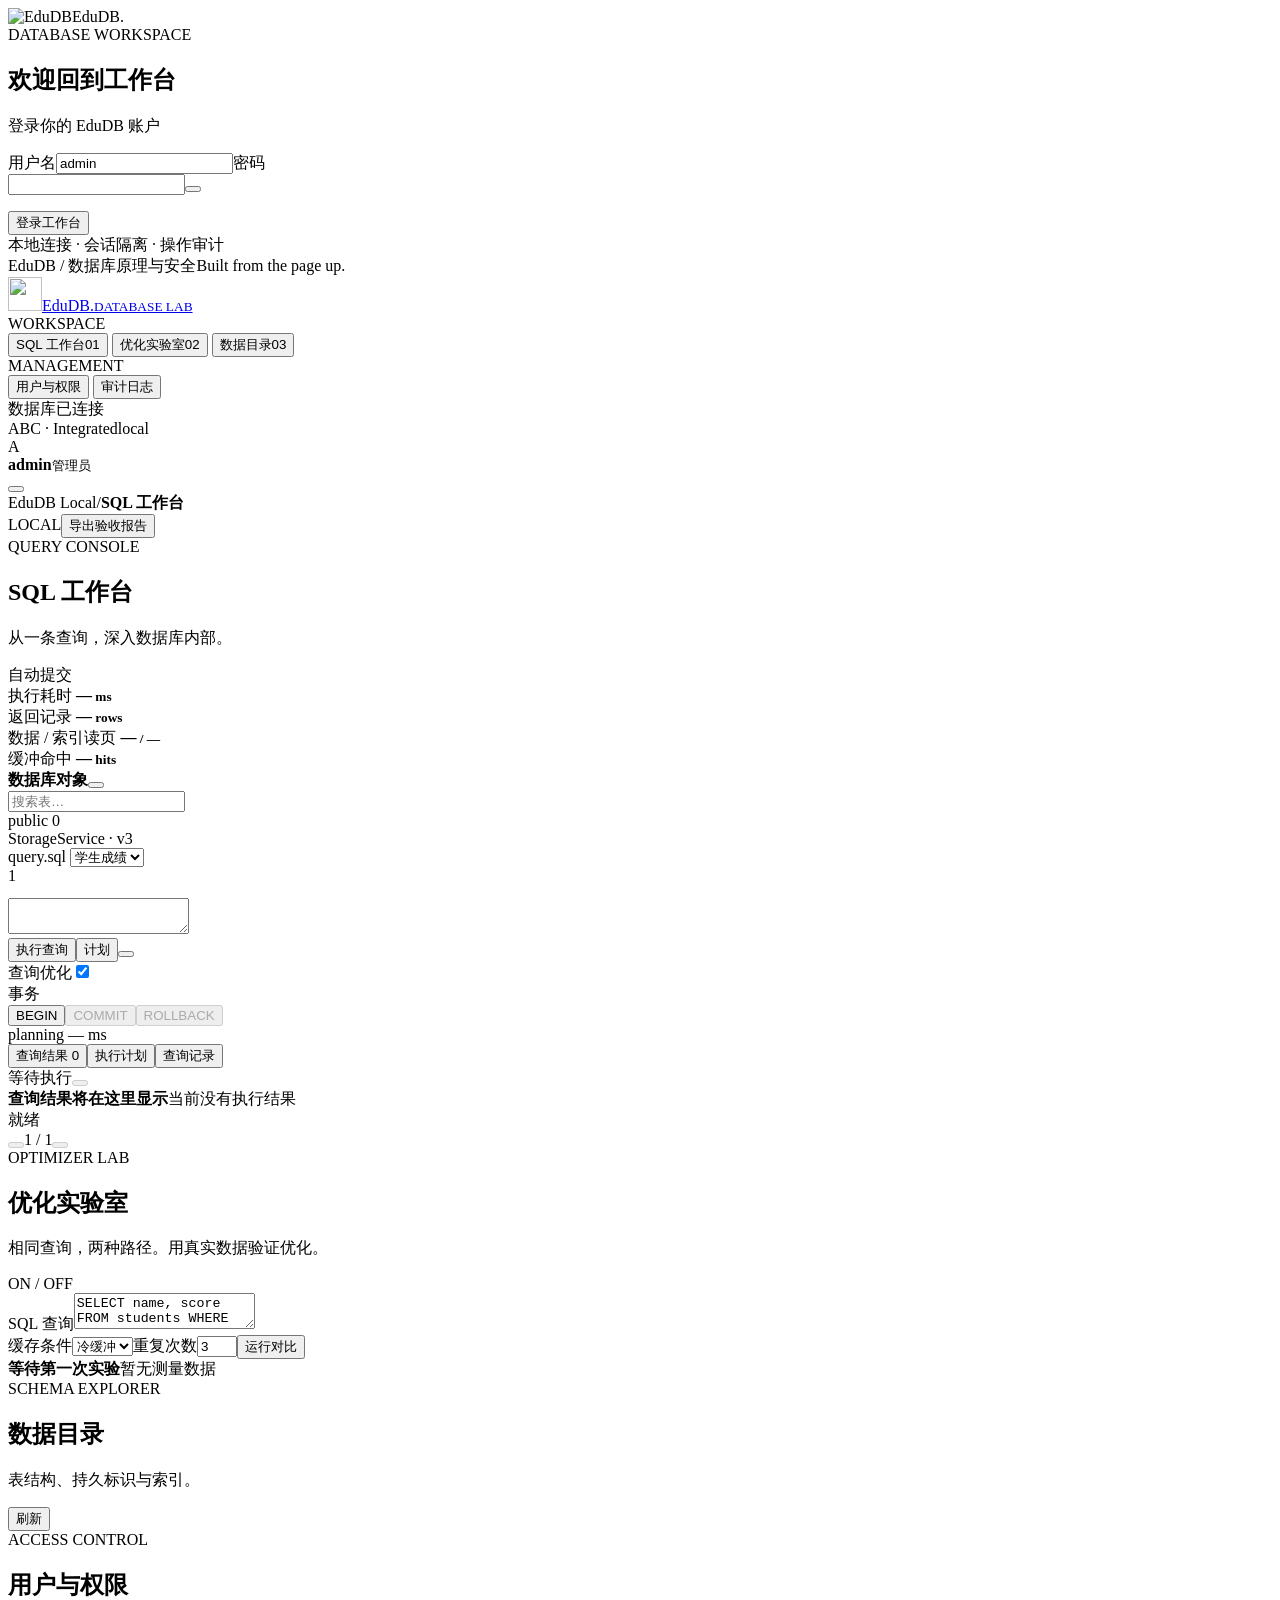
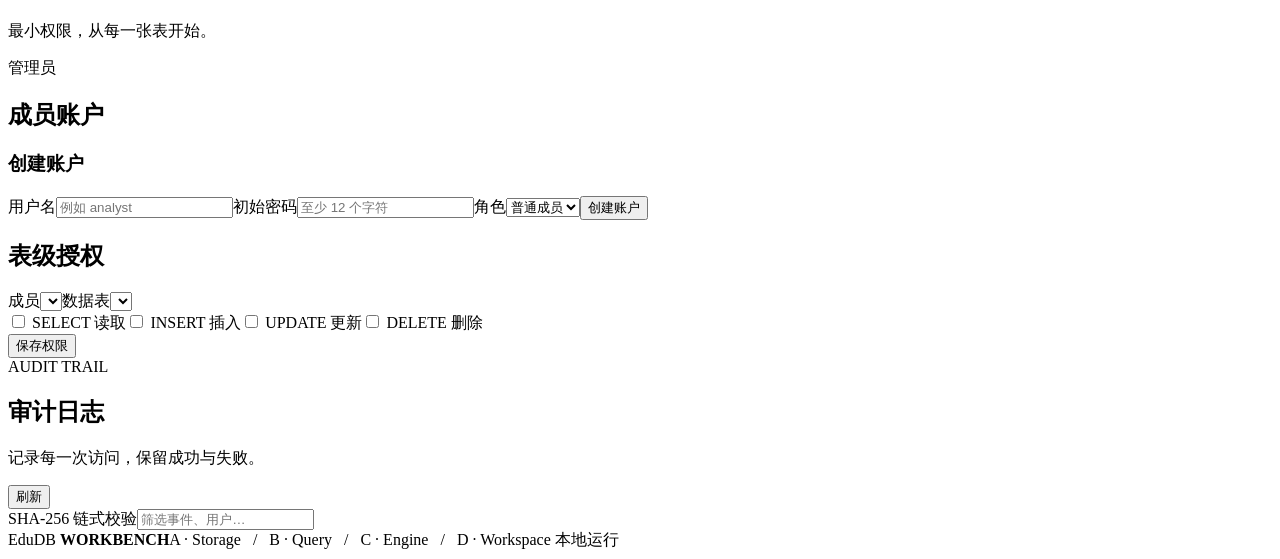
==== edudb/workbench/static/index.html @ e4ff30eb "Add D web workbench, optimizer experiments and verified reports" ====
<!doctype html>
<html lang="zh-CN">
<head><meta charset="utf-8"><meta name="viewport" content="width=device-width,initial-scale=1"><meta name="theme-color" content="#1c2426"><title>EduDB · 数据库工作台</title><link rel="icon" href="/brand.svg" type="image/svg+xml"><link rel="stylesheet" href="/styles.css"><script defer src="/lucide.min.js"></script><script defer src="/app.js"></script></head>
<body>
<section id="login-screen" class="login-screen">
  <div class="login-brand"><img src="/brand.svg" width="46" height="46" alt="EduDB"><span>EduDB<span class="brand-dot">.</span></span></div>
  <div class="login-form-wrap"><div class="eyebrow">DATABASE WORKSPACE</div><h1>欢迎回到工作台</h1><p class="muted">登录你的 EduDB 账户</p>
    <form id="login-form"><label for="username">用户名</label><input id="username" autocomplete="username" required value="admin"><label for="password">密码</label><div class="password-field"><input id="password" type="password" autocomplete="current-password" required><button type="button" id="reveal-password" class="icon-button" title="显示密码" aria-label="显示密码"><i data-lucide="eye"></i></button></div><p id="login-error" class="form-error" role="alert"></p><button type="submit" class="primary login-submit">登录工作台 <i data-lucide="arrow-right"></i></button></form>
    <div class="login-security"><i data-lucide="shield-check"></i> 本地连接 · 会话隔离 · 操作审计</div>
  </div>
  <footer class="login-footer"><span>EduDB / 数据库原理与安全</span><span>Built from the page up.</span></footer>
</section>
<div id="app" class="app hidden">
  <aside class="rail"><a class="brand" href="#workspace"><img src="/brand.svg" width="34" height="34" alt=""><span>EduDB<span class="brand-dot">.</span><small>DATABASE LAB</small></span></a>
    <div class="rail-label">WORKSPACE</div><nav aria-label="主导航">
      <button data-view="workspace" class="nav-item active"><i data-lucide="square-terminal"></i><span>SQL 工作台</span><span class="nav-key">01</span></button>
      <button data-view="experiments" class="nav-item"><i data-lucide="chart-no-axes-combined"></i><span>优化实验室</span><span class="nav-key">02</span></button>
      <button data-view="catalog" class="nav-item"><i data-lucide="database"></i><span>数据目录</span><span class="nav-key">03</span></button>
      <div class="rail-label manage-label">MANAGEMENT</div>
      <button data-view="access" class="nav-item admin-only"><i data-lucide="shield-check"></i><span>用户与权限</span></button>
      <button data-view="audit" class="nav-item admin-only"><i data-lucide="scroll-text"></i><span>审计日志</span></button>
    </nav>
    <div class="rail-bottom"><div class="connection"><span class="status-dot"></span><span id="rail-status">数据库已连接</span><i data-lucide="radio"></i></div><div class="rail-version"><span>ABC · Integrated</span><span id="version">local</span></div><div class="rail-user"><div class="avatar" id="avatar">A</div><div><b id="user-name">admin</b><small id="user-role">管理员</small></div><button class="icon-button" id="logout" title="退出登录" aria-label="退出登录"><i data-lucide="log-out"></i></button></div></div>
  </aside>
  <div class="app-main"><header class="topbar"><div class="breadcrumb"><i data-lucide="database"></i><span>EduDB Local</span><span class="slash">/</span><b id="breadcrumb-current">SQL 工作台</b></div><div class="top-actions"><span class="local-badge"><span class="status-dot"></span> LOCAL</span><button id="export-report" class="button subtle"><i data-lucide="download"></i><span>导出验收报告</span></button></div></header>
    <main>
      <section id="view-workspace" class="view">
        <div class="page-heading"><div><div class="eyebrow">QUERY CONSOLE</div><h1>SQL 工作台<span class="heading-dot"></span></h1><p>从一条查询，深入数据库内部。</p></div><div id="transaction-badge" class="pill"><span class="status-dot"></span> 自动提交</div></div>
        <div class="metrics-strip"><div><span>执行耗时 <i data-lucide="timer"></i></span><strong id="metric-time">—<small> ms</small></strong></div><div><span>返回记录 <i data-lucide="rows-3"></i></span><strong id="metric-rows">—<small> rows</small></strong></div><div><span>数据 / 索引读页 <i data-lucide="hard-drive"></i></span><strong id="metric-pages">—<small> / —</small></strong></div><div><span>缓冲命中 <i data-lucide="layers"></i></span><strong id="metric-cache">—<small> hits</small></strong></div></div>
        <div class="workspace-grid"><aside class="explorer"><div class="section-top"><b>数据库对象</b><button id="refresh-state" class="icon-button" title="刷新目录" aria-label="刷新目录"><i data-lucide="refresh-cw"></i></button></div><label class="search-field"><i data-lucide="search"></i><input id="table-search" placeholder="搜索表…" aria-label="搜索表"></label><div class="explorer-root"><i data-lucide="folder-open"></i> public <span id="table-count">0</span></div><div id="table-tree"></div><div class="explorer-footer"><span class="status-dot"></span><span>StorageService · v3</span></div></aside>
        <div class="query-area"><section class="editor-section"><div class="editor-tabbar"><span class="editor-tab"><i data-lucide="file-code-2"></i> query.sql <span class="unsaved-dot"></span></span><label class="preset-label"><select id="preset" aria-label="示例查询"><option value="default">学生成绩</option><option value="index">索引查询</option><option value="join">课程关联</option><option value="aggregate">分组统计</option></select></label></div>
          <div class="editor"><div id="line-numbers" aria-hidden="true">1</div><div class="code-stack"><pre id="highlight" aria-hidden="true"></pre><textarea id="sql-editor" spellcheck="false" aria-label="SQL 编辑器" autocapitalize="off" autocomplete="off"></textarea></div></div>
          <div class="editor-controls"><div class="left-controls"><button class="primary" id="run"><i data-lucide="play" fill="currentColor"></i>执行查询</button><button class="button" id="explain"><i data-lucide="workflow"></i>计划</button><button class="icon-button" id="copy-sql" title="复制 SQL" aria-label="复制 SQL"><i data-lucide="copy"></i></button></div><label class="toggle-label"><span>查询优化</span><input type="checkbox" id="optimizer" checked><span class="switch"></span></label></div>
          <div class="transaction-toolbar"><div><i data-lucide="git-branch"></i><span id="tx-label">事务</span></div><div><button class="text-button" id="begin-tx">BEGIN</button><button class="text-button" id="commit-tx" disabled>COMMIT</button><button class="text-button" id="rollback-tx" disabled>ROLLBACK</button></div><span id="planning-time">planning — ms</span></div>
        </section>
        <section class="result-section"><div class="result-tabs" role="tablist"><button class="result-tab active" data-result="rows" role="tab" aria-selected="true"><i data-lucide="table-2"></i>查询结果 <span id="result-count">0</span></button><button class="result-tab" data-result="plan" role="tab" aria-selected="false"><i data-lucide="git-fork"></i>执行计划</button><button class="result-tab" data-result="history" role="tab" aria-selected="false"><i data-lucide="history"></i>查询记录</button><div class="result-actions"><span id="result-status">等待执行</span><button id="export-csv" class="icon-button" title="导出当前结果 CSV" aria-label="导出 CSV" disabled><i data-lucide="download"></i></button></div></div><div id="result-error" class="error-banner hidden" role="alert"></div><div id="result-rows" class="result-panel"><div class="empty-state"><i data-lucide="terminal"></i><b>查询结果将在这里显示</b><span>当前没有执行结果</span></div></div><div id="result-plan" class="result-panel hidden"></div><div id="result-history" class="result-panel hidden"></div><div class="result-footer"><span id="result-summary">就绪</span><div class="pagination"><button id="prev-page" class="icon-button" title="上一页" aria-label="上一页" disabled><i data-lucide="chevron-left"></i></button><span id="page-info">1 / 1</span><button id="next-page" class="icon-button" title="下一页" aria-label="下一页" disabled><i data-lucide="chevron-right"></i></button></div></div></section>
        </div></div>
      </section>
      <section id="view-experiments" class="view hidden"><div class="page-heading"><div><div class="eyebrow">OPTIMIZER LAB</div><h1>优化实验室</h1><p>相同查询，两种路径。用真实数据验证优化。</p></div><span class="pill"><i data-lucide="flask-conical"></i> ON / OFF</span></div><div class="experiment-controls"><label class="field expand">SQL 查询<textarea id="compare-sql" spellcheck="false">SELECT name, score FROM students WHERE id = 61;</textarea></label><div class="experiment-options"><label class="field">缓存条件<select id="cache-mode"><option value="cold">冷缓冲</option><option value="warm">热缓冲</option></select></label><label class="field">重复次数<input id="repeat-count" type="number" min="1" max="7" value="3"></label><button id="run-compare" class="primary"><i data-lucide="flask-conical"></i>运行对比</button></div></div><div id="compare-output"><div class="empty-state large"><i data-lucide="chart-no-axes-combined"></i><b>等待第一次实验</b><span>暂无测量数据</span></div></div></section>
      <section id="view-catalog" class="view hidden"><div class="page-heading"><div><div class="eyebrow">SCHEMA EXPLORER</div><h1>数据目录</h1><p>表结构、持久标识与索引。</p></div><button id="catalog-refresh" class="button"><i data-lucide="refresh-cw"></i>刷新</button></div><div id="catalog-content"></div></section>
      <section id="view-access" class="view hidden"><div class="page-heading"><div><div class="eyebrow">ACCESS CONTROL</div><h1>用户与权限</h1><p>最小权限，从每一张表开始。</p></div><span class="pill"><i data-lucide="shield-check"></i> 管理员</span></div><div class="security-layout"><section><h2>成员账户</h2><div id="user-list"></div><form id="create-user-form" class="user-form"><h3>创建账户</h3><label class="field">用户名<input id="new-username" required pattern="[a-z][a-z0-9_]{2,31}" placeholder="例如 analyst"></label><label class="field">初始密码<input id="new-password" type="password" required minlength="12" maxlength="128" autocomplete="new-password" placeholder="至少 12 个字符"></label><label class="field">角色<select id="new-role"><option value="member">普通成员</option><option value="admin">管理员</option></select></label><button class="primary" type="submit"><i data-lucide="user-plus"></i>创建账户</button></form></section><section><h2>表级授权</h2><form id="grant-form"><label class="field">成员<select id="grant-user"></select></label><label class="field">数据表<select id="grant-table"></select></label><div class="permission-checks"><label><input type="checkbox" value="SELECT"> SELECT <span>读取</span></label><label><input type="checkbox" value="INSERT"> INSERT <span>插入</span></label><label><input type="checkbox" value="UPDATE"> UPDATE <span>更新</span></label><label><input type="checkbox" value="DELETE"> DELETE <span>删除</span></label></div><button type="submit" class="primary"><i data-lucide="check"></i>保存权限</button></form></section></div></section>
      <section id="view-audit" class="view hidden"><div class="page-heading"><div><div class="eyebrow">AUDIT TRAIL</div><h1>审计日志</h1><p>记录每一次访问，保留成功与失败。</p></div><button id="audit-refresh" class="button"><i data-lucide="refresh-cw"></i>刷新</button></div><div class="audit-toolbar"><span class="pill"><i data-lucide="link"></i> SHA-256 链式校验</span><label class="search-field"><i data-lucide="search"></i><input id="audit-search" placeholder="筛选事件、用户…" aria-label="筛选审计日志"></label></div><div id="audit-content"></div></section>
    </main><footer class="app-footer"><span>EduDB <b>WORKBENCH</b></span><span>A · Storage &nbsp; / &nbsp; B · Query &nbsp; / &nbsp; C · Engine &nbsp; / &nbsp; D · Workspace</span><span id="footer-status"><span class="status-dot"></span> 本地运行</span></footer>
  </div>
</div><div id="toast" class="toast hidden" role="status"></div>
</body></html>
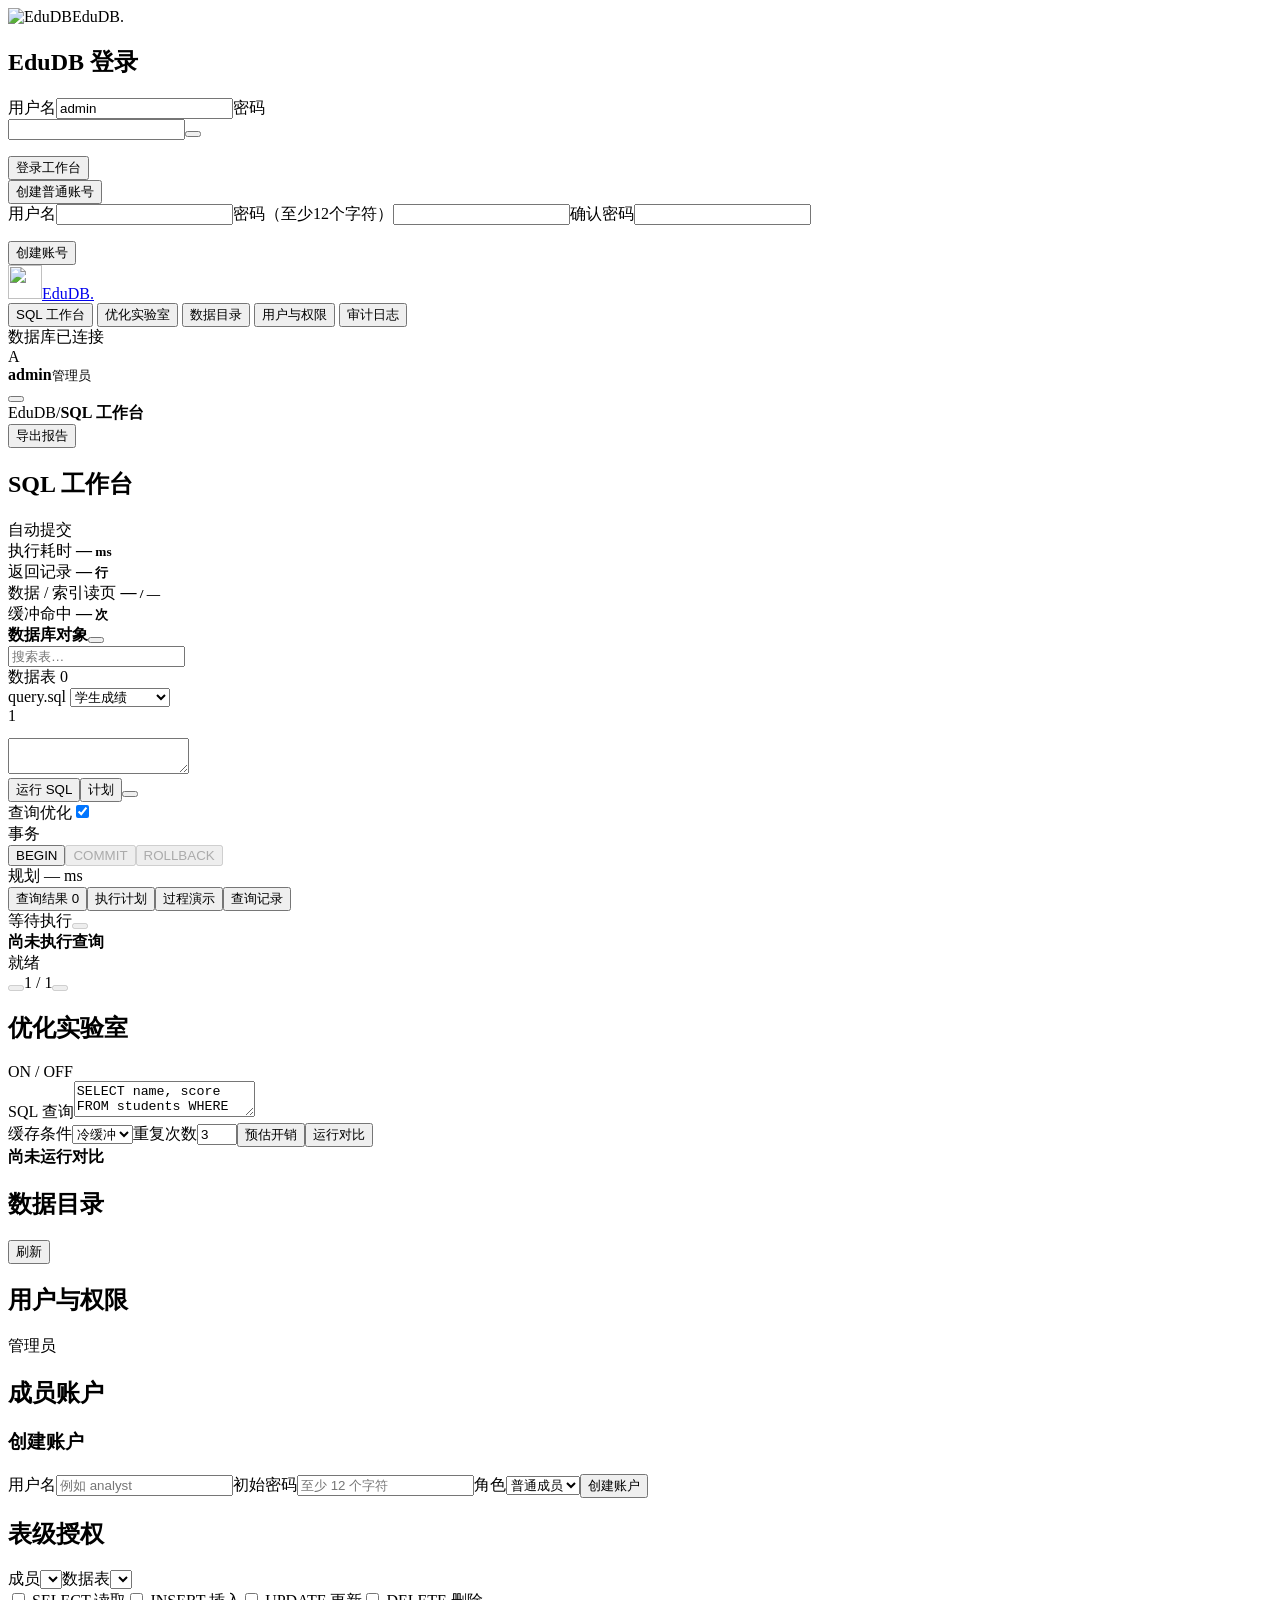
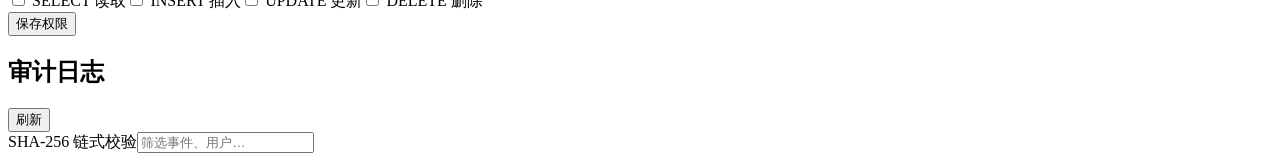
==== commit dce0523b: "Add view teaching visualizations and protected database workbench" ====
--- a/edudb/workbench/static/index.html
+++ b/edudb/workbench/static/index.html
@@ -1,46 +1,45 @@
 <!doctype html>
 <html lang="zh-CN">
-<head><meta charset="utf-8"><meta name="viewport" content="width=device-width,initial-scale=1"><meta name="theme-color" content="#1c2426"><title>EduDB · 数据库工作台</title><link rel="icon" href="/brand.svg" type="image/svg+xml"><link rel="stylesheet" href="/styles.css"><script defer src="/lucide.min.js"></script><script defer src="/app.js"></script></head>
+<head><meta charset="utf-8"><meta name="viewport" content="width=device-width,initial-scale=1"><meta name="theme-color" content="#1c2426"><title>EduDB · 数据库工作台</title><link rel="icon" href="/brand.svg" type="image/svg+xml"><link rel="stylesheet" href="/styles.css"><script defer src="/lucide.min.js"></script><script defer src="/app.js"></script><script defer src="/teaching.js"></script></head>
 <body>
 <section id="login-screen" class="login-screen">
   <div class="login-brand"><img src="/brand.svg" width="46" height="46" alt="EduDB"><span>EduDB<span class="brand-dot">.</span></span></div>
-  <div class="login-form-wrap"><div class="eyebrow">DATABASE WORKSPACE</div><h1>欢迎回到工作台</h1><p class="muted">登录你的 EduDB 账户</p>
-    <form id="login-form"><label for="username">用户名</label><input id="username" autocomplete="username" required value="admin"><label for="password">密码</label><div class="password-field"><input id="password" type="password" autocomplete="current-password" required><button type="button" id="reveal-password" class="icon-button" title="显示密码" aria-label="显示密码"><i data-lucide="eye"></i></button></div><p id="login-error" class="form-error" role="alert"></p><button type="submit" class="primary login-submit">登录工作台 <i data-lucide="arrow-right"></i></button></form>
-    <div class="login-security"><i data-lucide="shield-check"></i> 本地连接 · 会话隔离 · 操作审计</div>
+  <div class="login-form-wrap"><h1>EduDB 登录</h1>
+    <form id="login-form"><label for="username">用户名</label><input id="username" autocomplete="username" required value="admin"><label for="password">密码</label><div class="password-field"><input id="password" type="password" autocomplete="current-password" required><button type="button" id="reveal-password" class="icon-button" title="显示密码" aria-label="显示密码"><i data-lucide="eye"></i></button></div><p id="login-error" class="form-error" role="alert"></p><button type="submit" class="primary login-submit">登录工作台 <i data-lucide="arrow-right"></i></button></form><button id="show-register" class="text-button" type="button">创建普通账号</button>
+    <form id="register-form" class="hidden"><label for="register-username">用户名</label><input id="register-username" autocomplete="username" required pattern="[a-z][a-z0-9_]{2,31}"><label for="register-password">密码（至少12个字符）</label><input id="register-password" type="password" autocomplete="new-password" required minlength="12" maxlength="128"><label for="register-confirm">确认密码</label><input id="register-confirm" type="password" autocomplete="new-password" required minlength="12" maxlength="128"><p id="register-error" class="form-error" role="alert"></p><button class="primary login-submit" type="submit">创建账号</button></form>
   </div>
-  <footer class="login-footer"><span>EduDB / 数据库原理与安全</span><span>Built from the page up.</span></footer>
 </section>
 <div id="app" class="app hidden">
-  <aside class="rail"><a class="brand" href="#workspace"><img src="/brand.svg" width="34" height="34" alt=""><span>EduDB<span class="brand-dot">.</span><small>DATABASE LAB</small></span></a>
-    <div class="rail-label">WORKSPACE</div><nav aria-label="主导航">
-      <button data-view="workspace" class="nav-item active"><i data-lucide="square-terminal"></i><span>SQL 工作台</span><span class="nav-key">01</span></button>
-      <button data-view="experiments" class="nav-item"><i data-lucide="chart-no-axes-combined"></i><span>优化实验室</span><span class="nav-key">02</span></button>
-      <button data-view="catalog" class="nav-item"><i data-lucide="database"></i><span>数据目录</span><span class="nav-key">03</span></button>
-      <div class="rail-label manage-label">MANAGEMENT</div>
+  <aside class="rail"><a class="brand" href="#workspace"><img src="/brand.svg" width="34" height="34" alt=""><span>EduDB<span class="brand-dot">.</span></span></a>
+    <nav aria-label="主导航">
+      <button data-view="workspace" class="nav-item active"><i data-lucide="square-terminal"></i><span>SQL 工作台</span></button>
+      <button data-view="experiments" class="nav-item"><i data-lucide="chart-no-axes-combined"></i><span>优化实验室</span></button>
+      <button data-view="catalog" class="nav-item"><i data-lucide="database"></i><span>数据目录</span></button>
+
       <button data-view="access" class="nav-item admin-only"><i data-lucide="shield-check"></i><span>用户与权限</span></button>
       <button data-view="audit" class="nav-item admin-only"><i data-lucide="scroll-text"></i><span>审计日志</span></button>
     </nav>
-    <div class="rail-bottom"><div class="connection"><span class="status-dot"></span><span id="rail-status">数据库已连接</span><i data-lucide="radio"></i></div><div class="rail-version"><span>ABC · Integrated</span><span id="version">local</span></div><div class="rail-user"><div class="avatar" id="avatar">A</div><div><b id="user-name">admin</b><small id="user-role">管理员</small></div><button class="icon-button" id="logout" title="退出登录" aria-label="退出登录"><i data-lucide="log-out"></i></button></div></div>
+    <div class="rail-bottom"><div class="connection"><span class="status-dot"></span><span id="rail-status">数据库已连接</span><i data-lucide="radio"></i></div><div class="rail-user"><div class="avatar" id="avatar">A</div><div><b id="user-name">admin</b><small id="user-role">管理员</small></div><button class="icon-button" id="logout" title="退出登录" aria-label="退出登录"><i data-lucide="log-out"></i></button></div></div>
   </aside>
-  <div class="app-main"><header class="topbar"><div class="breadcrumb"><i data-lucide="database"></i><span>EduDB Local</span><span class="slash">/</span><b id="breadcrumb-current">SQL 工作台</b></div><div class="top-actions"><span class="local-badge"><span class="status-dot"></span> LOCAL</span><button id="export-report" class="button subtle"><i data-lucide="download"></i><span>导出验收报告</span></button></div></header>
+  <div class="app-main"><header class="topbar"><div class="breadcrumb"><i data-lucide="database"></i><span>EduDB</span><span class="slash">/</span><b id="breadcrumb-current">SQL 工作台</b></div><div class="top-actions"><button id="export-report" class="button subtle"><i data-lucide="download"></i><span>导出报告</span></button></div></header>
     <main>
       <section id="view-workspace" class="view">
-        <div class="page-heading"><div><div class="eyebrow">QUERY CONSOLE</div><h1>SQL 工作台<span class="heading-dot"></span></h1><p>从一条查询，深入数据库内部。</p></div><div id="transaction-badge" class="pill"><span class="status-dot"></span> 自动提交</div></div>
-        <div class="metrics-strip"><div><span>执行耗时 <i data-lucide="timer"></i></span><strong id="metric-time">—<small> ms</small></strong></div><div><span>返回记录 <i data-lucide="rows-3"></i></span><strong id="metric-rows">—<small> rows</small></strong></div><div><span>数据 / 索引读页 <i data-lucide="hard-drive"></i></span><strong id="metric-pages">—<small> / —</small></strong></div><div><span>缓冲命中 <i data-lucide="layers"></i></span><strong id="metric-cache">—<small> hits</small></strong></div></div>
-        <div class="workspace-grid"><aside class="explorer"><div class="section-top"><b>数据库对象</b><button id="refresh-state" class="icon-button" title="刷新目录" aria-label="刷新目录"><i data-lucide="refresh-cw"></i></button></div><label class="search-field"><i data-lucide="search"></i><input id="table-search" placeholder="搜索表…" aria-label="搜索表"></label><div class="explorer-root"><i data-lucide="folder-open"></i> public <span id="table-count">0</span></div><div id="table-tree"></div><div class="explorer-footer"><span class="status-dot"></span><span>StorageService · v3</span></div></aside>
-        <div class="query-area"><section class="editor-section"><div class="editor-tabbar"><span class="editor-tab"><i data-lucide="file-code-2"></i> query.sql <span class="unsaved-dot"></span></span><label class="preset-label"><select id="preset" aria-label="示例查询"><option value="default">学生成绩</option><option value="index">索引查询</option><option value="join">课程关联</option><option value="aggregate">分组统计</option></select></label></div>
+        <div class="page-heading"><div><h1>SQL 工作台<span class="heading-dot"></span></h1></div><div id="transaction-badge" class="pill"><span class="status-dot"></span> 自动提交</div></div>
+        <div class="metrics-strip"><div><span>执行耗时 <i data-lucide="timer"></i></span><strong id="metric-time">—<small> ms</small></strong></div><div><span>返回记录 <i data-lucide="rows-3"></i></span><strong id="metric-rows">—<small> 行</small></strong></div><div><span>数据 / 索引读页 <i data-lucide="hard-drive"></i></span><strong id="metric-pages">—<small> / —</small></strong></div><div><span>缓冲命中 <i data-lucide="layers"></i></span><strong id="metric-cache">—<small> 次</small></strong></div></div>
+        <div class="workspace-grid"><aside class="explorer"><div class="section-top"><b>数据库对象</b><button id="refresh-state" class="icon-button" title="刷新目录" aria-label="刷新目录"><i data-lucide="refresh-cw"></i></button></div><label class="search-field"><i data-lucide="search"></i><input id="table-search" placeholder="搜索表…" aria-label="搜索表"></label><div class="explorer-root"><i data-lucide="folder-open"></i> 数据表 <span id="table-count">0</span></div><div id="table-tree"></div></aside>
+        <div class="query-area"><section class="editor-section"><div class="editor-tabbar"><span class="editor-tab"><i data-lucide="file-code-2"></i> query.sql <span class="unsaved-dot"></span></span><label class="preset-label"><select id="preset" aria-label="示例查询"><option value="default">学生成绩</option><option value="index">索引查询</option><option value="join">课程关联</option><option value="aggregate">分组统计</option><option value="createView">创建示例视图</option><option value="view">视图查询</option></select></label></div>
           <div class="editor"><div id="line-numbers" aria-hidden="true">1</div><div class="code-stack"><pre id="highlight" aria-hidden="true"></pre><textarea id="sql-editor" spellcheck="false" aria-label="SQL 编辑器" autocapitalize="off" autocomplete="off"></textarea></div></div>
-          <div class="editor-controls"><div class="left-controls"><button class="primary" id="run"><i data-lucide="play" fill="currentColor"></i>执行查询</button><button class="button" id="explain"><i data-lucide="workflow"></i>计划</button><button class="icon-button" id="copy-sql" title="复制 SQL" aria-label="复制 SQL"><i data-lucide="copy"></i></button></div><label class="toggle-label"><span>查询优化</span><input type="checkbox" id="optimizer" checked><span class="switch"></span></label></div>
-          <div class="transaction-toolbar"><div><i data-lucide="git-branch"></i><span id="tx-label">事务</span></div><div><button class="text-button" id="begin-tx">BEGIN</button><button class="text-button" id="commit-tx" disabled>COMMIT</button><button class="text-button" id="rollback-tx" disabled>ROLLBACK</button></div><span id="planning-time">planning — ms</span></div>
+          <div class="editor-controls"><div class="left-controls"><button class="primary" id="run"><i data-lucide="play" fill="currentColor"></i>运行 SQL</button><button class="button" id="explain"><i data-lucide="workflow"></i>计划</button><button class="icon-button" id="copy-sql" title="复制 SQL" aria-label="复制 SQL"><i data-lucide="copy"></i></button></div><label class="toggle-label"><span>查询优化</span><input type="checkbox" id="optimizer" checked><span class="switch"></span></label></div>
+          <div class="transaction-toolbar"><div><i data-lucide="git-branch"></i><span id="tx-label">事务</span></div><div><button class="text-button" id="begin-tx">BEGIN</button><button class="text-button" id="commit-tx" disabled>COMMIT</button><button class="text-button" id="rollback-tx" disabled>ROLLBACK</button></div><span id="planning-time">规划 — ms</span></div>
         </section>
-        <section class="result-section"><div class="result-tabs" role="tablist"><button class="result-tab active" data-result="rows" role="tab" aria-selected="true"><i data-lucide="table-2"></i>查询结果 <span id="result-count">0</span></button><button class="result-tab" data-result="plan" role="tab" aria-selected="false"><i data-lucide="git-fork"></i>执行计划</button><button class="result-tab" data-result="history" role="tab" aria-selected="false"><i data-lucide="history"></i>查询记录</button><div class="result-actions"><span id="result-status">等待执行</span><button id="export-csv" class="icon-button" title="导出当前结果 CSV" aria-label="导出 CSV" disabled><i data-lucide="download"></i></button></div></div><div id="result-error" class="error-banner hidden" role="alert"></div><div id="result-rows" class="result-panel"><div class="empty-state"><i data-lucide="terminal"></i><b>查询结果将在这里显示</b><span>当前没有执行结果</span></div></div><div id="result-plan" class="result-panel hidden"></div><div id="result-history" class="result-panel hidden"></div><div class="result-footer"><span id="result-summary">就绪</span><div class="pagination"><button id="prev-page" class="icon-button" title="上一页" aria-label="上一页" disabled><i data-lucide="chevron-left"></i></button><span id="page-info">1 / 1</span><button id="next-page" class="icon-button" title="下一页" aria-label="下一页" disabled><i data-lucide="chevron-right"></i></button></div></div></section>
+        <section class="result-section"><div class="result-tabs" role="tablist"><button class="result-tab active" data-result="rows" role="tab" aria-selected="true"><i data-lucide="table-2"></i>查询结果 <span id="result-count">0</span></button><button class="result-tab" data-result="plan" role="tab" aria-selected="false"><i data-lucide="git-fork"></i>执行计划</button><button class="result-tab" data-result="teaching" role="tab" aria-selected="false"><i data-lucide="route"></i>过程演示</button><button class="result-tab" data-result="history" role="tab" aria-selected="false"><i data-lucide="history"></i>查询记录</button><div class="result-actions"><span id="result-status">等待执行</span><button id="export-csv" class="icon-button" title="导出当前结果 CSV" aria-label="导出 CSV" disabled><i data-lucide="download"></i></button></div></div><div id="result-error" class="error-banner hidden" role="alert"></div><div id="result-rows" class="result-panel"><div class="empty-state"><i data-lucide="terminal"></i><b>尚未执行查询</b></div></div><div id="result-plan" class="result-panel hidden"></div><div id="result-history" class="result-panel hidden"></div><div id="result-teaching" class="result-panel hidden"></div><div class="result-footer"><span id="result-summary">就绪</span><div class="pagination"><button id="prev-page" class="icon-button" title="上一页" aria-label="上一页" disabled><i data-lucide="chevron-left"></i></button><span id="page-info">1 / 1</span><button id="next-page" class="icon-button" title="下一页" aria-label="下一页" disabled><i data-lucide="chevron-right"></i></button></div></div></section>
         </div></div>
       </section>
-      <section id="view-experiments" class="view hidden"><div class="page-heading"><div><div class="eyebrow">OPTIMIZER LAB</div><h1>优化实验室</h1><p>相同查询，两种路径。用真实数据验证优化。</p></div><span class="pill"><i data-lucide="flask-conical"></i> ON / OFF</span></div><div class="experiment-controls"><label class="field expand">SQL 查询<textarea id="compare-sql" spellcheck="false">SELECT name, score FROM students WHERE id = 61;</textarea></label><div class="experiment-options"><label class="field">缓存条件<select id="cache-mode"><option value="cold">冷缓冲</option><option value="warm">热缓冲</option></select></label><label class="field">重复次数<input id="repeat-count" type="number" min="1" max="7" value="3"></label><button id="run-compare" class="primary"><i data-lucide="flask-conical"></i>运行对比</button></div></div><div id="compare-output"><div class="empty-state large"><i data-lucide="chart-no-axes-combined"></i><b>等待第一次实验</b><span>暂无测量数据</span></div></div></section>
-      <section id="view-catalog" class="view hidden"><div class="page-heading"><div><div class="eyebrow">SCHEMA EXPLORER</div><h1>数据目录</h1><p>表结构、持久标识与索引。</p></div><button id="catalog-refresh" class="button"><i data-lucide="refresh-cw"></i>刷新</button></div><div id="catalog-content"></div></section>
-      <section id="view-access" class="view hidden"><div class="page-heading"><div><div class="eyebrow">ACCESS CONTROL</div><h1>用户与权限</h1><p>最小权限，从每一张表开始。</p></div><span class="pill"><i data-lucide="shield-check"></i> 管理员</span></div><div class="security-layout"><section><h2>成员账户</h2><div id="user-list"></div><form id="create-user-form" class="user-form"><h3>创建账户</h3><label class="field">用户名<input id="new-username" required pattern="[a-z][a-z0-9_]{2,31}" placeholder="例如 analyst"></label><label class="field">初始密码<input id="new-password" type="password" required minlength="12" maxlength="128" autocomplete="new-password" placeholder="至少 12 个字符"></label><label class="field">角色<select id="new-role"><option value="member">普通成员</option><option value="admin">管理员</option></select></label><button class="primary" type="submit"><i data-lucide="user-plus"></i>创建账户</button></form></section><section><h2>表级授权</h2><form id="grant-form"><label class="field">成员<select id="grant-user"></select></label><label class="field">数据表<select id="grant-table"></select></label><div class="permission-checks"><label><input type="checkbox" value="SELECT"> SELECT <span>读取</span></label><label><input type="checkbox" value="INSERT"> INSERT <span>插入</span></label><label><input type="checkbox" value="UPDATE"> UPDATE <span>更新</span></label><label><input type="checkbox" value="DELETE"> DELETE <span>删除</span></label></div><button type="submit" class="primary"><i data-lucide="check"></i>保存权限</button></form></section></div></section>
-      <section id="view-audit" class="view hidden"><div class="page-heading"><div><div class="eyebrow">AUDIT TRAIL</div><h1>审计日志</h1><p>记录每一次访问，保留成功与失败。</p></div><button id="audit-refresh" class="button"><i data-lucide="refresh-cw"></i>刷新</button></div><div class="audit-toolbar"><span class="pill"><i data-lucide="link"></i> SHA-256 链式校验</span><label class="search-field"><i data-lucide="search"></i><input id="audit-search" placeholder="筛选事件、用户…" aria-label="筛选审计日志"></label></div><div id="audit-content"></div></section>
-    </main><footer class="app-footer"><span>EduDB <b>WORKBENCH</b></span><span>A · Storage &nbsp; / &nbsp; B · Query &nbsp; / &nbsp; C · Engine &nbsp; / &nbsp; D · Workspace</span><span id="footer-status"><span class="status-dot"></span> 本地运行</span></footer>
+      <section id="view-experiments" class="view hidden"><div class="page-heading"><div><h1>优化实验室</h1></div><span class="pill"><i data-lucide="flask-conical"></i> ON / OFF</span></div><div class="experiment-controls"><label class="field expand">SQL 查询<textarea id="compare-sql" spellcheck="false">SELECT name, score FROM students WHERE id = 5;</textarea></label><div class="experiment-options"><label class="field">缓存条件<select id="cache-mode" title="冷缓冲仅清空本系统缓存，不清空操作系统缓存"><option value="cold">冷缓冲</option><option value="warm">热缓冲</option></select></label><label class="field">重复次数<input id="repeat-count" type="number" min="1" max="7" value="3"></label><button id="estimate-query" class="button" type="button">预估开销</button><button id="run-compare" class="primary"><i data-lucide="flask-conical"></i>运行对比</button></div></div><div id="estimate-output"></div><div id="compare-output"><div class="empty-state large"><i data-lucide="chart-no-axes-combined"></i><b>尚未运行对比</b></div></div></section>
+      <section id="view-catalog" class="view hidden"><div class="page-heading"><div><h1>数据目录</h1></div><button id="catalog-refresh" class="button"><i data-lucide="refresh-cw"></i>刷新</button></div><div id="catalog-content"></div></section>
+      <section id="view-access" class="view hidden"><div class="page-heading"><div><h1>用户与权限</h1></div><span class="pill"><i data-lucide="shield-check"></i> 管理员</span></div><div class="security-layout"><section><h2>成员账户</h2><div id="user-list"></div><form id="create-user-form" class="user-form"><h3>创建账户</h3><label class="field">用户名<input id="new-username" required pattern="[a-z][a-z0-9_]{2,31}" placeholder="例如 analyst"></label><label class="field">初始密码<input id="new-password" type="password" required minlength="12" maxlength="128" autocomplete="new-password" placeholder="至少 12 个字符"></label><label class="field">角色<select id="new-role"><option value="member">普通成员</option><option value="admin">管理员</option></select></label><button class="primary" type="submit"><i data-lucide="user-plus"></i>创建账户</button></form></section><section><h2>表级授权</h2><form id="grant-form"><label class="field">成员<select id="grant-user"></select></label><label class="field">数据表<select id="grant-table"></select></label><div class="permission-checks"><label><input type="checkbox" value="SELECT"> SELECT <span>读取</span></label><label><input type="checkbox" value="INSERT"> INSERT <span>插入</span></label><label><input type="checkbox" value="UPDATE"> UPDATE <span>更新</span></label><label><input type="checkbox" value="DELETE"> DELETE <span>删除</span></label></div><button type="submit" class="primary"><i data-lucide="check"></i>保存权限</button></form></section></div></section>
+      <section id="view-audit" class="view hidden"><div class="page-heading"><div><h1>审计日志</h1></div><button id="audit-refresh" class="button"><i data-lucide="refresh-cw"></i>刷新</button></div><div class="audit-toolbar"><span class="pill"><i data-lucide="link"></i> SHA-256 链式校验</span><label class="search-field"><i data-lucide="search"></i><input id="audit-search" placeholder="筛选事件、用户…" aria-label="筛选审计日志"></label></div><div id="audit-content"></div></section>
+    </main>
   </div>
 </div><div id="toast" class="toast hidden" role="status"></div>
 </body></html>
